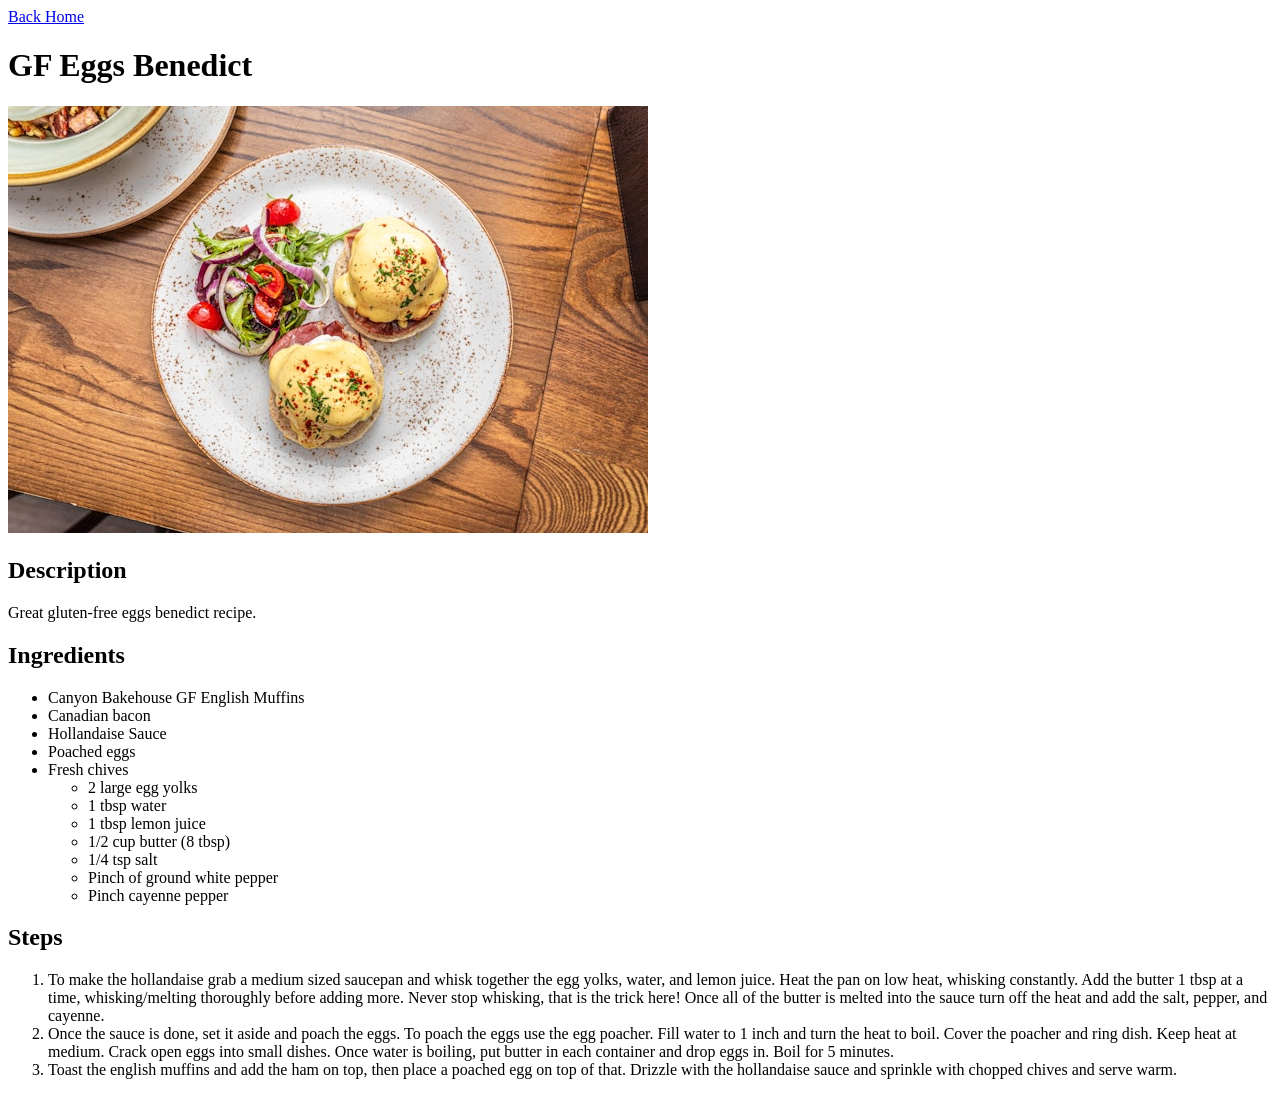
==== recipes/gf-eggs-beneditct.html @ 1b739fc0 "Add new recipes" ====
<!DOCTYPE html>
<html lang="en">
<head>
    <meta charset="UTF-8">
    <meta name="viewport" content="width=device-width, initial-scale=1.0">
    <title>GF Eggs Benedict</title>
</head>
<body>
    <a href="../index.html">Back Home</a>
    <h1>GF Eggs Benedict</h1>
    <img src="../images/nima-naseri-jha7ouP3InE-unsplash.jpg" alt="Eggs benedict" width="640">
    <h2>Description</h2>
    <p>
        Great gluten-free eggs benedict recipe.
    </p>
    <h2>Ingredients</h2>
    <ul>
        <li>Canyon Bakehouse GF English Muffins</li>
        <li>Canadian bacon</li>
        <li>Hollandaise Sauce</li>
        <li>Poached eggs</li>
        <li>Fresh chives</li>
        <ul>
            <li>2 large egg yolks</li>
            <li>1 tbsp water</li>
            <li>1 tbsp lemon juice</li>
            <li>1/2 cup butter (8 tbsp)</li>
            <li>1/4 tsp salt</li>
            <li>Pinch of ground white pepper</li>
            <li>Pinch cayenne pepper</li>
        </ul>
    </ul>
    <h2>Steps</h2>
    <ol>
        <li>
            To make the hollandaise grab a medium sized saucepan and whisk together the egg yolks, water, and lemon juice. Heat the pan on low heat, whisking constantly. Add the butter 1 tbsp at a time, whisking/melting thoroughly before adding more. Never stop whisking, that is the trick here! Once all of the butter is melted into the sauce turn off the heat and add the salt, pepper, and cayenne.
        </li>
        <li>
            Once the sauce is done, set it aside and poach the eggs. To poach the eggs  use the egg poacher. Fill water to 1 inch and turn the heat to boil. Cover the poacher and ring dish. Keep heat at medium. Crack open eggs into small dishes. Once water is boiling, put butter in each container and drop eggs in. Boil for 5 minutes.
        </li>
        <li>
            Toast the english muffins and add the ham on top, then place a poached egg on top of that. Drizzle with the hollandaise sauce and sprinkle with chopped chives and serve warm.
        </li>
    </ol>
</body>
</html>
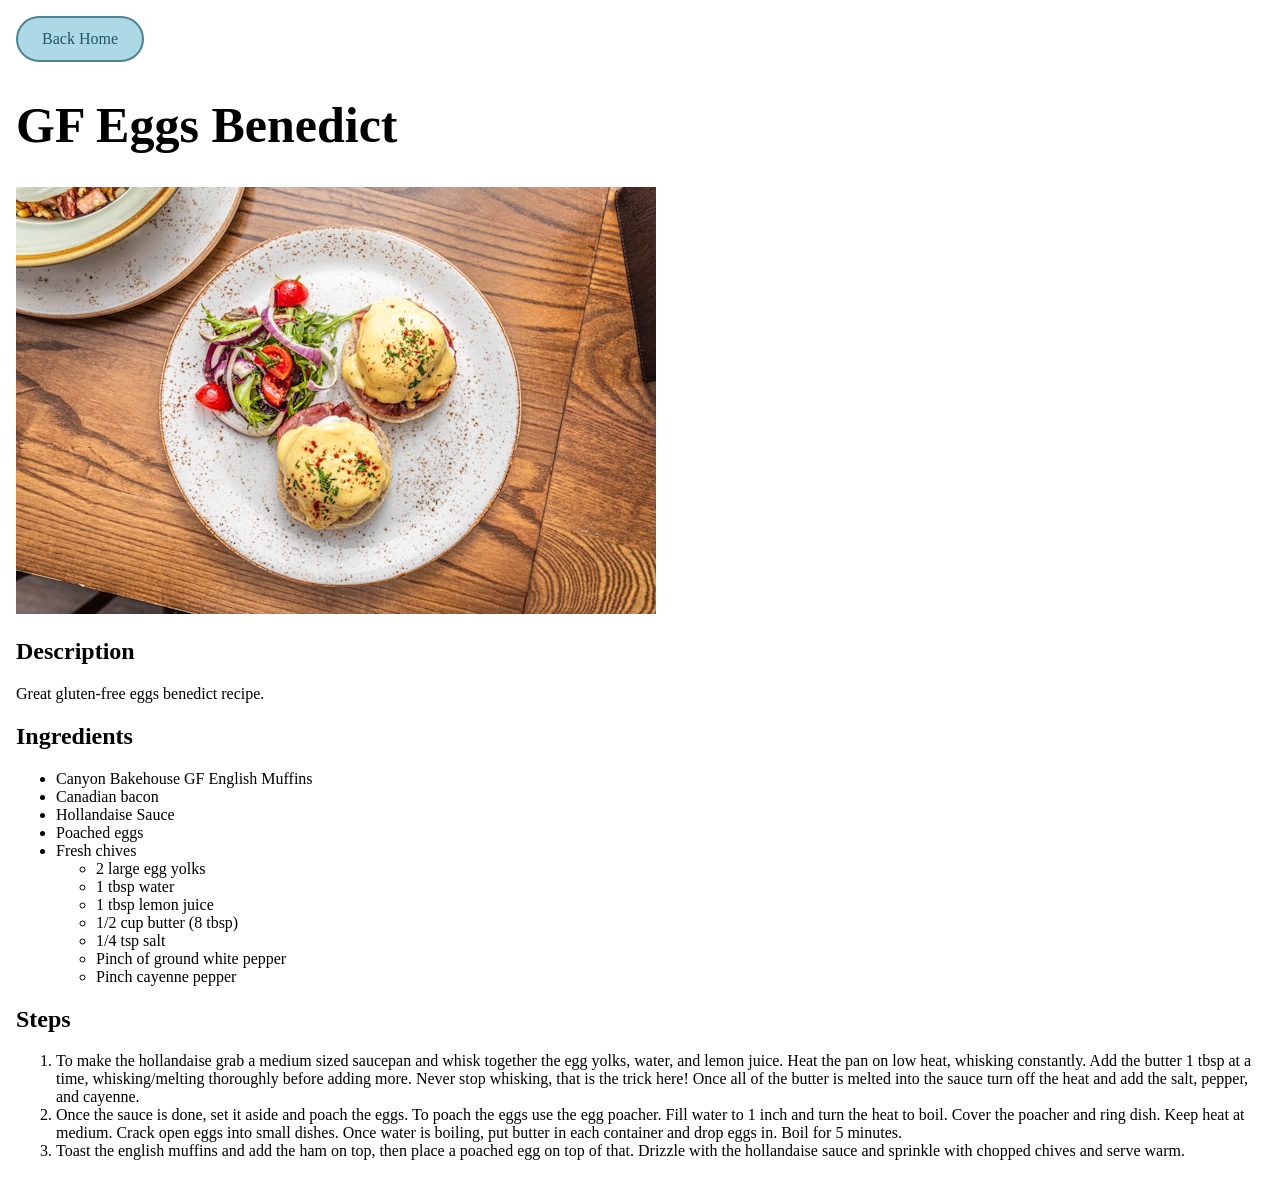
==== commit b4971a1b: "Add CSS styling to all pages" ====
--- a/recipes/gf-eggs-beneditct.html
+++ b/recipes/gf-eggs-beneditct.html
@@ -3,12 +3,13 @@
 <head>
     <meta charset="UTF-8">
     <meta name="viewport" content="width=device-width, initial-scale=1.0">
+    <link rel="stylesheet" href="../styles.css">
     <title>GF Eggs Benedict</title>
 </head>
 <body>
-    <a href="../index.html">Back Home</a>
+    <a href="../index.html" class="back-btn">Back Home</a>
     <h1>GF Eggs Benedict</h1>
-    <img src="../images/nima-naseri-jha7ouP3InE-unsplash.jpg" alt="Eggs benedict" width="640">
+    <img src="../images/eggs-benedict.jpg" alt="Eggs benedict" width="640">
     <h2>Description</h2>
     <p>
         Great gluten-free eggs benedict recipe.
--- a/styles.css
+++ b/styles.css
@@ -0,0 +1,28 @@
+body {
+    margin: 0;
+    padding: 1em;
+}
+
+h1 {
+    font-size: 50px;
+}
+
+.back-btn {
+    border: 2px solid rgb(79, 132, 149);
+    background-color: lightblue;
+    color: rgb(35, 86, 103);
+    padding: .75em 1.5em;
+    border-radius: 30px;
+    text-decoration: none;
+    display: block;
+    text-align: center;
+    width: fit-content;
+    transition:
+        background-color .25s ease-in-out;
+        color .25s ease-in-out;
+}
+
+.back-btn:hover {
+    background-color: rgb(35, 86, 103);
+    color: lightblue;
+}
